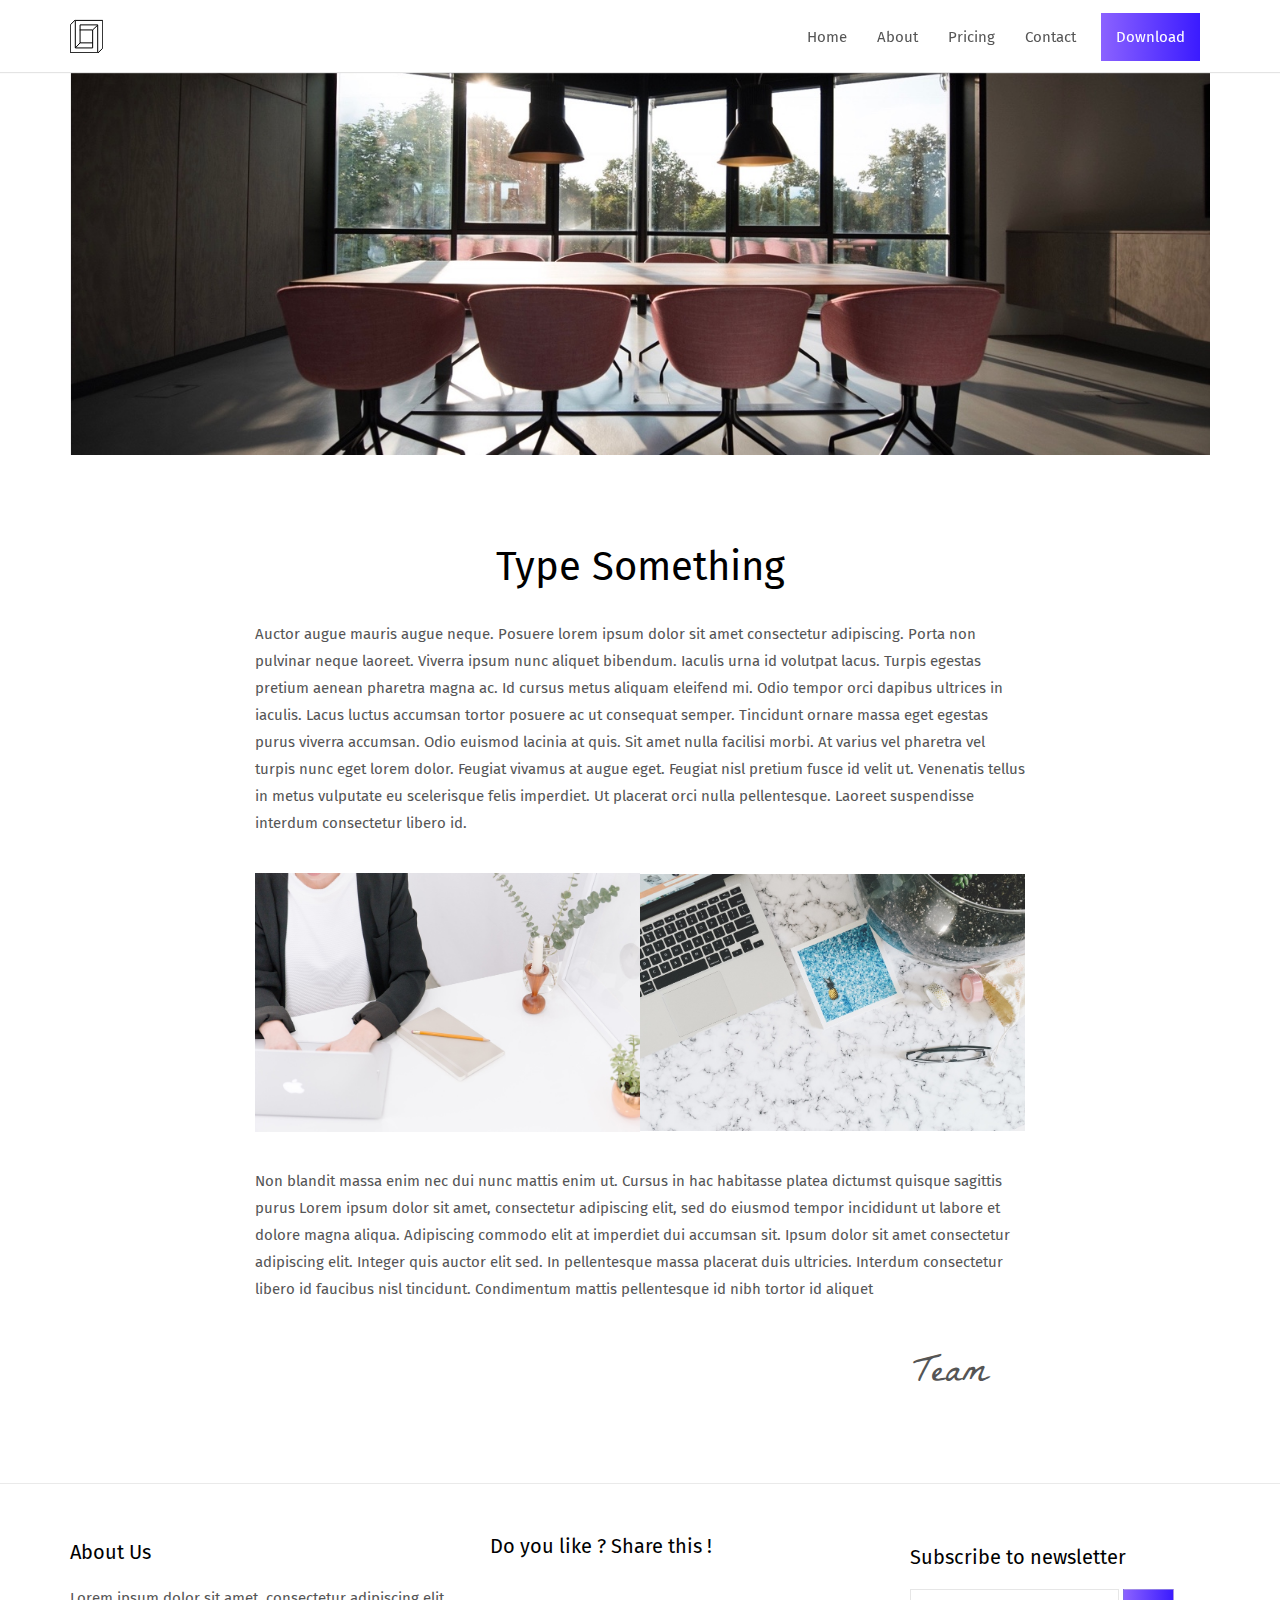
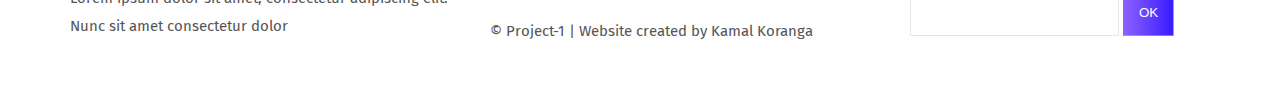
==== Project-1/about.html @ 76304659 "Completed about section" ====
<!DOCTYPE html>
<html lang="en">
  <head>
    <meta charset="UTF-8" />
    <meta http-equiv="X-UA-Compatible" content="IE=edge" />
    <meta name="viewport" content="width=device-width, initial-scale=1.0" />
    <link rel="stylesheet" href="css/utilities.css" />
    <link rel="stylesheet" href="css/style.css" />
    <link
      rel="stylesheet"
      href="https://cdnjs.cloudflare.com/ajax/libs/font-awesome/6.0.0-beta3/css/all.min.css"
      integrity="sha512-Fo3rlrZj/k7ujTnHg4CGR2D7kSs0v4LLanw2qksYuRlEzO+tcaEPQogQ0KaoGN26/zrn20ImR1DfuLWnOo7aBA=="
      crossorigin="anonymous"
      referrerpolicy="no-referrer"
    />
    <title>Project-1</title>
  </head>
  <body>
     <!-- Navbar -->
    <div class="navbar">
      <div class="container flex">
        <img src="img/mashuptemplate.svg" alt="" class="logo" />
        <nav>
          <ul class="flex">
            <li><a href="index.html" class="link-hover">Home</a></li>
            <li><a href="about.html" class="link-hover">About</a></li>
            <li><a href="#" class="link-hover">Pricing</a></li>
            <li><a href="#" class="link-hover">Contact</a></li>
            <li><a href="#" class="btn btn-primary btn-lg b-h">Download</a></li>
          </ul>
        </nav>
      </div>
    </div>

    <!-- Hero-image -->
    <section class="hero-img">
      <div class="container">
        <img src="img/img-01.jpg" alt="">
      </div>
    </section>

    <!-- About -->

    <section class="about">
      <div class="container">
        <h1>Type Something</h1>
        <p>Auctor augue mauris augue neque. Posuere lorem ipsum dolor sit amet consectetur adipiscing. Porta non pulvinar neque laoreet. Viverra ipsum nunc aliquet bibendum. Iaculis urna id volutpat lacus. Turpis egestas pretium aenean pharetra magna ac. Id cursus metus aliquam eleifend mi. Odio tempor orci dapibus ultrices in iaculis. Lacus luctus accumsan tortor posuere ac ut consequat semper. Tincidunt ornare massa eget egestas purus viverra accumsan. Odio euismod lacinia at quis. Sit amet nulla facilisi morbi. At varius vel pharetra vel turpis nunc eget lorem dolor. Feugiat vivamus at augue eget. Feugiat nisl pretium fusce id velit ut. Venenatis tellus in metus vulputate eu scelerisque felis imperdiet. Ut placerat orci nulla pellentesque. Laoreet suspendisse interdum consectetur libero id.</p>
        <div class="flex">
          <img src="img/img-03.jpg" alt="">
          <img src="img/img-02.jpg" alt="">
        </div>
        <p>Non blandit massa enim nec dui nunc mattis enim ut. Cursus in hac habitasse platea dictumst quisque sagittis purus Lorem ipsum dolor sit amet, consectetur adipiscing elit, sed do eiusmod tempor incididunt ut labore et dolore magna aliqua. Adipiscing commodo elit at imperdiet dui accumsan sit. Ipsum dolor sit amet consectetur adipiscing elit. Integer quis auctor elit sed. In pellentesque massa placerat duis ultricies. Interdum consectetur libero id faucibus nisl tincidunt. Condimentum mattis pellentesque id nibh tortor id aliquet</p>
        <p class="signature">Team</p>
      </div>
    </section>

     <!-- Footer -->
    <footer class="footer">
      <div class="container grid">
        <div class="item">
          <h2>About Us</h2>
          <p>
            Lorem ipsum dolor sit amet, consectetur adipiscing elit. Nunc sit
            amet consectetur dolor
          </p>
        </div>
        <div class="item">
          <h2>Do you like ? Share this !</h2>
          <div class="icon">
            <a href="#"><i class="fab fa-facebook i-h"></i></a>
            <a href="#"><i class="fab fa-twitter i-h"></i></a>
            <a href="#"><i class="fab fa-linkedin i-h"></i></a>
            <a href="#"><i class="fab fa-github i-h"></i></a>
          </div>
          <p>&copy; Project-1 | Website created by Kamal Koranga</p>
        </div>
        <div class="item">
          <h2>Subscribe to newsletter</h2>
          <form action="#">
            <input type="email" name="email" id="email" />
            <input
              type="submit"
              value="OK"
              name="submit"
              class="b-h btn-primary"
            />
          </form>
        </div>
      </div>
    </footer>

    <script src="js/app.js"></script>
  </body>
</html>
---- Project-1/css/utilities.css ----
.container {
    margin-right: auto;
    margin-left: auto;
    padding-left: 15px;
    padding-right: 15px;
}

.flex {
  display: flex;
  justify-content: space-between;
  align-items: center;
}

.btn {
  padding: 10px;
}

.btn-primary {
  /* background-color: var(--primary-color); */
  background: linear-gradient(90deg, #8b62ff 0, #3b1bff);
  color: #fff;
}

.btn-lg {
  padding: 15px;
}

.b-h:hover {
  background: linear-gradient(90deg, #5b5274 0, #3421af) !important;
  color: #fff !important;
}

.grid {
  display: grid;
  grid-template-columns: repeat(3, 1fr);
  gap: 20px;
}

i {
  color: #000;
}

.slide {
  display: none;
  -webkit-animation-name: fade;
  -webkit-animation-duration: 1.5s;
  animation-name: fade;
  animation-duration: 1.5s;
}

@-webkit-keyframes fade {
  from {
    opacity: 0.4;
  }
  to {
    opacity: 1;
  }
}

@keyframes fade {
  from {
    opacity: 0.4;
  }
  to {
    opacity: 1;
  }
}

.d-ib {
  display: inline-block;
}

.h-3 {
  font-size: 2.2rem;
  font-weight: 400;
}

.f-w {
  width: 100%;
}

.f-l {
  font-weight: 400;
}

.i-h:hover {
  color: var(--primary-color);
}
---- Project-1/css/style.css ----
@import url(https://fonts.googleapis.com/css?family=La+Belle+Aurore|Fira+Sans:400,700);

:root {
  --primary-color: #8b62ff;
  --secondary-color: #3825b6d2;
}

* {
  margin: 0;
  padding: 0;
  box-sizing: border-box;
}

body {
  font-family: "Fira Sans", Helvetica, Arial, sans-serif;
}

ul {
  list-style-type: none;
}

a {
  text-decoration: none;
  color: #555;
  font-size: 15px;
}

/* Navbar */

.navbar {
  height: 8vh;
  position: fixed;
  z-index: 100;
  left: 0;
  right: 0;
  top: 0;
  background-color: #fff;
  box-shadow: 0px 1px 1px rgb(228, 228, 228);
}

.navbar .container {
  height: 100%;
}

.navbar .logo {
  cursor: pointer;
}

.navbar ul {
  padding: 10px;
}

.navbar li {
  margin-left: 20px;
  display: inline-block;
}

.navbar .link-hover {
  padding: 5px;
}

.navbar a:hover {
  border-bottom: 1px solid #ccc;
  color: #000;
}

/* Showcase */

header {
  height: auto;
  background-image: url("../img/img-home.jpg");
  position: relative;
  background-size: cover;
  background-repeat: no-repeat;
  background-position: top;
  padding: 12% 0;
}

.bg {
  background-color: rgba(0, 0, 0, 0.2);
  position: absolute;
  left: 0;
  right: 0;
  bottom: 0;
  top: 0;
}

header .content {
  position: relative;
  color: #fff;
  max-width: 600px;
  line-height: 1.8;
  z-index: 22;
}

header .content h1 {
  font-size: 40px;
  font-weight: 700;
}

header .content > * {
  margin: 30px 0;
}

header a {
  cursor: pointer;
}

/* Sub Showcase */

.sub-showcase {
  margin: 100px auto;
}

.sub-showcase .content:first-child {
  grid-column: 1 / span 3;
  max-width: 600px;
  margin: 0 auto;
  padding: 10px;
}

.sub-showcase .content:first-child h1 {
  font-size: 40px;
}

.sub-showcase .content {
  text-align: center;
}

.sub-showcase .content > * {
  padding: 10px;
  line-height: 1.5;
}

.sub-showcase .content h1 {
  font-weight: 400;
  font-size: 30px;
}

.sub-showcase .content p {
  color: #555;
}

/* Slide */

.slide-show {
  margin: 100px 0;
}

.slide-show img {
  width: 100%;
}

.slide-show .circle {
  text-align: center;
}

.slide-show .container {
  position: relative;
  margin: auto;
}

.slide-show .circle {
  margin-top: 10px;
}

.slide-show .dot {
  cursor: pointer;
  height: 15px;
  width: 15px;
  margin: 0 2px;
  background-color: #bbb;
  border-radius: 50%;
  display: inline-block;
  transition: background-color 0.6s ease;
}

/* Banner */
.banner {
  background-color: #0c0633;
  margin-bottom: 100px;
}

.banner .container {
  padding: 50px;
  color: #fff;
  text-align: center;
}

.banner .container > * {
  margin: 15px 0;
}

.banner .container p {
  line-height: 2;
  font-size: 15px;
  margin-bottom: 15px;
}

/* Company */
.company {
  margin: 100px 0;
}

.company .grid {
  grid-template-columns: 3fr 2fr;
  grid-template-rows: 1fr 1fr 1fr;
}

.company .grid > *:first-child {
  grid-row: 1 / span 3;
  align-self: center;
}

.company p {
  color: #555;
  margin: 10px 0;
  line-height: 1.9;
  font-size: 15px;
  max-width: 400px;
  margin-left: 3em;
}

.company i {
  margin-right: 1em;
  color: var(--primary-color);
}

.company .flex {
  margin-top: 60px;
}

/* Footer */

footer {
  padding: 50px;
  border-top: 1px solid rgba(204, 204, 204, 0.404);
}

footer .grid {
  grid-template-columns: 2fr 2fr 1.5fr;
  align-items: center;
  justify-content: center;
  gap: 20px;
}

footer .item {
  display: grid;
  gap: 20px;
}

footer h2 {
  font-size: 20px;
  font-weight: 400;
}

footer p {
  font-size: 15px;
  color: #555;
  line-height: 1.9;
}

footer .icon i {
  margin: 5px 10px;
}

footer input {
  position: relative;
  border: 1px solid rgba(204, 204, 204, 0.486);
  padding: 15px;
}

footer input:focus {
  outline: none;
}

footer input:last-child {
  margin-left: 0;
}

/* Media */

@media (max-width: 768px) {
  .sub-showcase .container {
    padding: 10px;
    display: block;
  }

  .sub-showcase .content > * {
    max-width: 400px;
    text-align: center;
  }
}
@media (min-width: 768px) {
  .container {
    width: 750px;
  }
}

@media (min-width: 992px) {
  .container {
    width: 970px;
  }
}

@media (min-width: 1200px) {
  .container {
    width: 1170px;
  }

  .sub-showcase .content:first-child {
    grid-column: 1 / span 3;
    max-width: 600px;
    margin: 0 auto;
    padding: 10px;
  }
}

/* About */
.hero-img {
  margin-top: 8vh;
}

.hero-img img {
  width: 100%;
}

.about {
  margin-top: 8vh;
  color: #555;
  line-height: 1.8;
}

.about .container {
  max-width: 800px;
}

.about .container h1 {
  text-align: center;
  font-weight: 400;
  font-size: 40px;
  color: #000;
  margin-bottom: 2vh;
}

.about .container p {
  font-size: 15px;
}

.about .flex {
  margin: 4vh 0;
}

.about .flex img {
  width: 50%;
}

.about .signature {
  font-family: La Belle Aurore, cursive;
  font-size: 40px !important;
  text-align: right;
  margin: 4vh;
}

.footer {
  margin-top: 8vh;
}
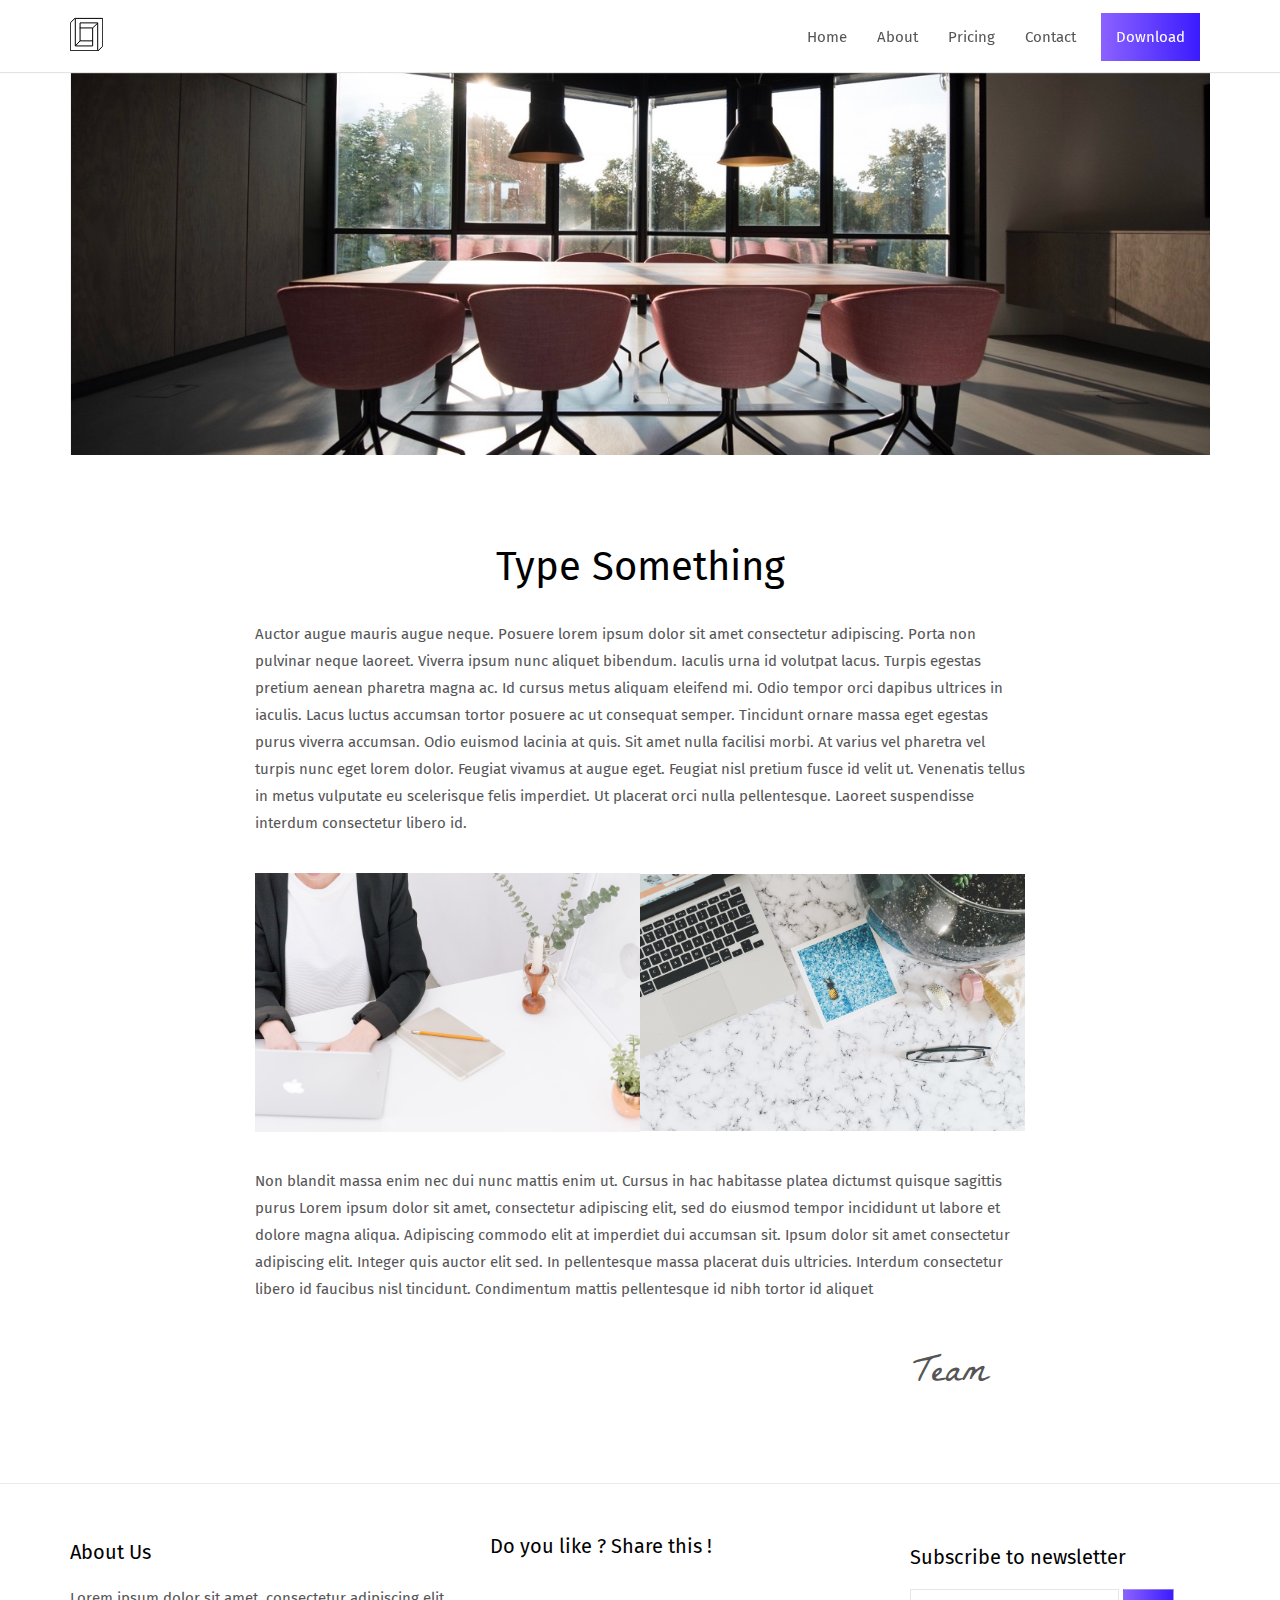
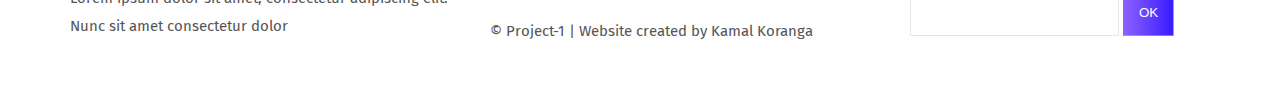
==== commit 6f84d67d: "Completed download section" ====
--- a/Project-1/about.html
+++ b/Project-1/about.html
@@ -19,14 +19,16 @@
      <!-- Navbar -->
     <div class="navbar">
       <div class="container flex">
-        <img src="img/mashuptemplate.svg" alt="" class="logo" />
+        <a href="index.html">
+          <img src="img/mashuptemplate.svg" alt="" class="logo" />
+        </a>
         <nav>
           <ul class="flex">
             <li><a href="index.html" class="link-hover">Home</a></li>
             <li><a href="about.html" class="link-hover">About</a></li>
-            <li><a href="#" class="link-hover">Pricing</a></li>
-            <li><a href="#" class="link-hover">Contact</a></li>
-            <li><a href="#" class="btn btn-primary btn-lg b-h">Download</a></li>
+            <li><a href="pricing.html" class="link-hover">Pricing</a></li>
+            <li><a href="contact.html" class="link-hover">Contact</a></li>
+            <li><a href="download.html" class="btn btn-primary btn-lg b-h">Download</a></li>
           </ul>
         </nav>
       </div>
--- a/Project-1/css/utilities.css
+++ b/Project-1/css/utilities.css
@@ -85,4 +85,23 @@
 
 .i-h:hover {
   color: var(--primary-color);
+}
+
+.p {
+  font-size: 15px;
+  color: #555;
+  line-height: 1.8;
+}
+
+.h {
+  font-size: 45px;
+  text-align: center;
+  margin-bottom: 4vh;
+  color: #000;
+  font-weight: 400;
+}
+
+.b {
+  font-weight: bold;
+  color: #3b1bff;
 }--- a/Project-1/css/style.css
+++ b/Project-1/css/style.css
@@ -60,7 +60,7 @@
 }
 
 .navbar a:hover {
-  border-bottom: 1px solid #ccc;
+  /* border-bottom: 1px solid #ccc; */
   color: #000;
 }
 
@@ -364,4 +364,219 @@
 
 .footer {
   margin-top: 8vh;
+}
+
+/* Pricing */
+
+.pricing {
+  margin-top: 8vh;
+}
+
+.pricing .flex {
+  gap: 30px;
+}
+
+.pricing .container .text {
+  padding: 100px 200px 50px 200px;
+}
+
+.pricing .text a {
+  display: block;
+  margin-top: 20px;
+}
+
+.pricing .table .item {
+  /* border: 1px solid rgba(204, 204, 204); */
+  border: none;
+}
+
+.pricing .table .item h1 {
+  font-weight: 400;
+  margin-bottom: 30px;
+}
+
+.pricing .table .item strong {
+  font-size: 60px;
+  margin-right: 30px;
+}
+
+.pricing .table .item:nth-child(2) .top{
+  background-color: #3cbffa;
+}
+
+.pricing .table .item:last-child .top {
+  background-color: #1f2946;
+}
+
+.pricing .table .item li {
+  margin: 30px 0;
+  padding: 0 30px;
+  position: relative;
+}
+
+.pricing .top {
+  padding: 100px;
+  background-color: #4e74ff;
+  font-size: 20px;
+  color: #fff;
+  display: flex;
+  margin: auto;
+  flex-direction: column;
+}
+
+.pricing .bottom {
+  background-color: #f5f5f5;
+  padding: 5%;
+  height: 500px;
+  position: relative;
+}
+
+.pricing .table .item .price {
+  font-size: 15px;
+}
+
+.pricing ul {
+  position: relative;
+}
+
+.pricing i {
+  margin-right: 20px;
+  position: absolute;
+  top: 20%;
+  left: 0;
+}
+
+.pricing a {
+  display:inline-block;
+  margin-top: 20%;
+  position: absolute;
+  bottom: 40px
+}
+
+/* Contact */
+
+.map {
+  margin-top: 8vh;
+}
+
+.map iframe {
+  width: 100%;
+  height: 300px;
+}
+
+.contact {
+  margin-top: 8vh;
+}
+
+.contact .form {
+  width: 100%;
+}
+
+.contact input, 
+textarea {
+  display: block;
+  padding: 15px;
+  border: 1px solid rgba(204, 204, 204, 0.548);
+  margin: 15px 0;
+  width: 100%;
+  font-size: 15px;
+  font-family: "Fira Sans", Helvetica, Arial, sans-serif;
+}
+
+.contact input:focus,
+textarea:focus {
+  outline: none;
+}
+
+.contact input[type="submit"] {
+  padding: 15px;
+  font-size: 20px;
+  width: auto;
+}
+
+.contact .flex {
+  gap: 50px;
+  align-items: flex-start;
+}
+
+.contact .flex > * {
+  flex: 1;
+}
+
+.contact .address {
+  /* border: 1px solid rgba(204, 204, 204); */
+  padding: 20px;
+  /* height: 100%; */
+}
+
+.contact .address .item {
+  margin: 20px 0;
+}
+
+.contact .address .item h1 {
+  font-size: 30px;
+  font-weight: 400;
+  margin-bottom: 2vh;
+}
+
+.contact .address .item > *:nth-child(4) {
+  margin-top: 20px;
+}
+
+/* Download */
+
+.text {
+  margin-top: 8vh;
+}
+
+.text .container {
+  max-width: 750px;
+  margin: 18vh auto 2vh auto;
+}
+
+.download {
+  margin-top: 5vh;
+}
+
+.download  .flex {
+  gap: 30px;
+}
+
+.download .item {
+  flex: 1;
+  height: 30vh;
+  background-color: #f5f5f5;
+  display: flex;
+  flex-direction: column;
+  gap: 30px;
+  justify-content: center;
+}
+
+.download img {
+  width: 50%;
+  margin: 0 auto;
+  cursor: pointer;
+}
+
+.download a {
+  text-align: center;
+}
+
+.download p {
+  max-width: 250px;
+  /* text-align: center; */
+  margin: 0 auto;
+}
+
+.text2 {
+  margin: 8vh 0;
+}
+
+.text2 p {
+  text-align: center;
+  margin: 15px;
+}
+
+.text2 .quote {
+  font-size: 30px;
 }